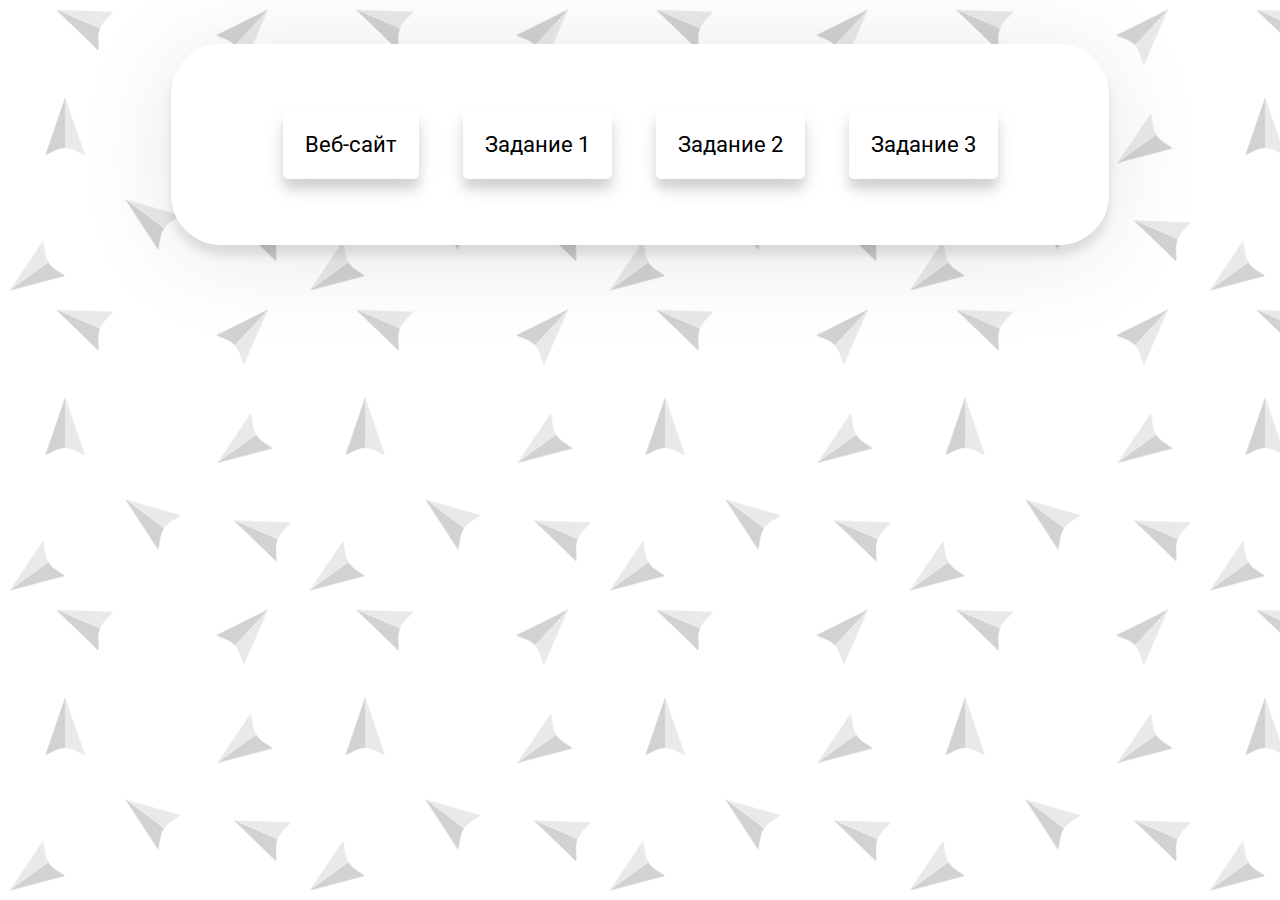
==== index.html @ bb005f53 "init" ====
<html>
    <head>
        <link rel="stylesheet" href="styles.css">
        <title>Main</title>
        <link rel="preconnect" href="https://fonts.googleapis.com">
        <link rel="preconnect" href="https://fonts.gstatic.com" crossorigin>
        <link href="https://fonts.googleapis.com/css2?family=Roboto:wght@100;300&display=swap" rel="stylesheet">
    </head>
    <body>
        <section>
            <a href="mypage/index.html">
                <button>
                    Веб-сайт
                </button>
            </a>
            <a href="task1/task1.html">
                <button>
                    Задание 1
                </button>
            </a>
            <a href="task2/task2.html">
                <button>
                    Задание 2
                </button>
            </a>
            <a href="task3/index.html">
                <button>
                    Задание 3
                </button>
            </a>
            
        </section>
    </body>
</html>
---- styles.css ----
body {
    background-image: url('bg.png');
    font-size: 22px;
    font-family: 'Roboto', sans-serif;
    line-height: 1.8em;
}



section {
    display: flex;
    align-items: center;
    justify-content: center;
    max-width: 850px;
    padding : 2em;
    margin-top: 2em;
    margin-bottom: 2em;
    margin-left: auto;
    margin-right: auto;
    background-color: white;
    border-radius: 50px;
    box-shadow: 0 10px 98px rgb(0 0 0 / 10%), 
    0 10px 10px rgb(0 0 0 / 10%)
}

section button{
    font-family: inherit;
    font-size: inherit;
    margin: 1em;
    padding: 1em;
    background-color: white;
    border-radius: 5px;
    border: black;
    border-width: 10px;
    box-shadow:  0 10px 20px rgb(0 0 0 / 10%), 
    0 10px 10px rgb(0 0 0 / 10%);
}
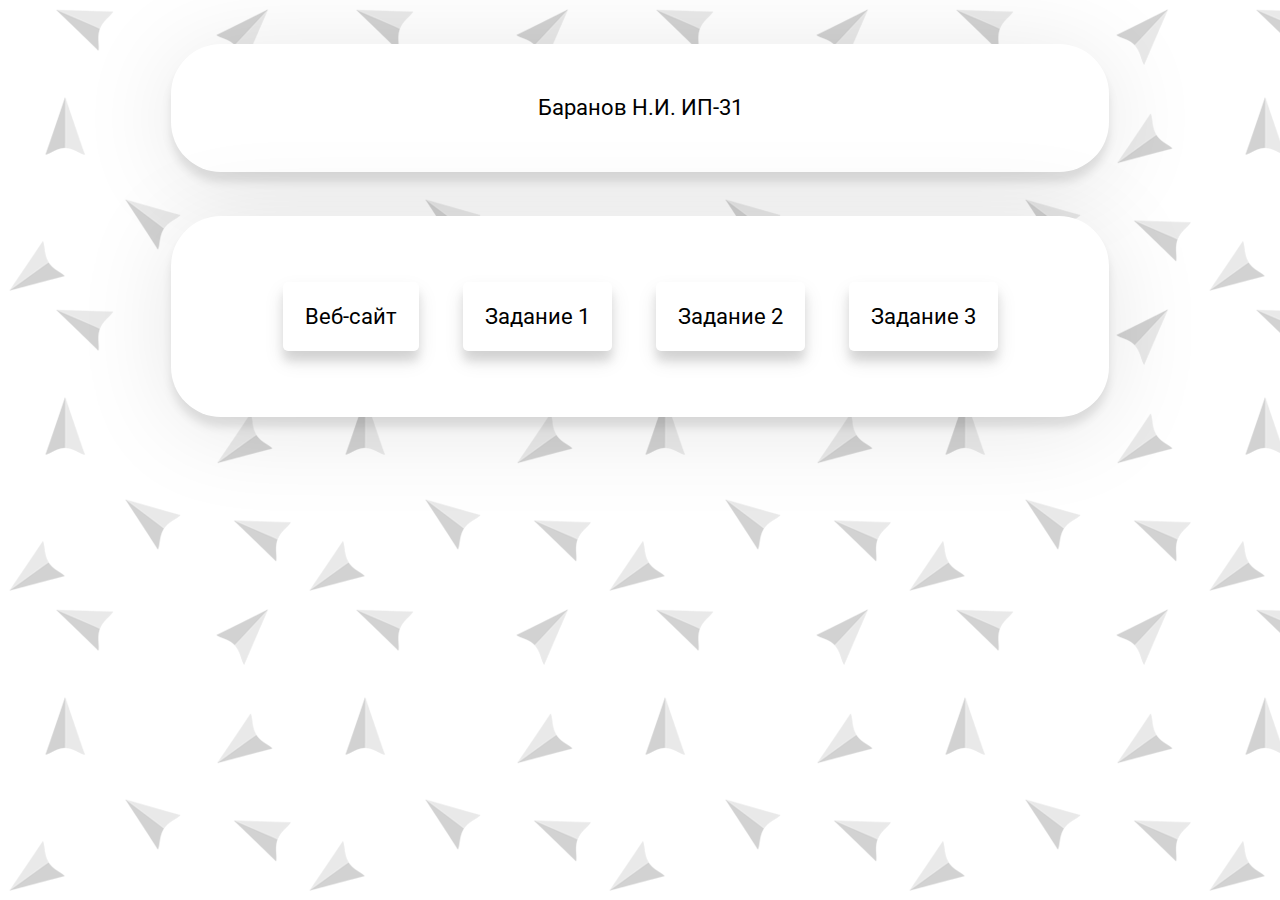
==== commit ef86b6e3: "Add files via upload" ====
--- a/index.html
+++ b/index.html
@@ -7,7 +7,11 @@
         <link href="https://fonts.googleapis.com/css2?family=Roboto:wght@100;300&display=swap" rel="stylesheet">
     </head>
     <body>
+	<section>
+	Баранов Н.И. ИП-31
+	</section>
         <section>
+
             <a href="mypage/index.html">
                 <button>
                     Веб-сайт
